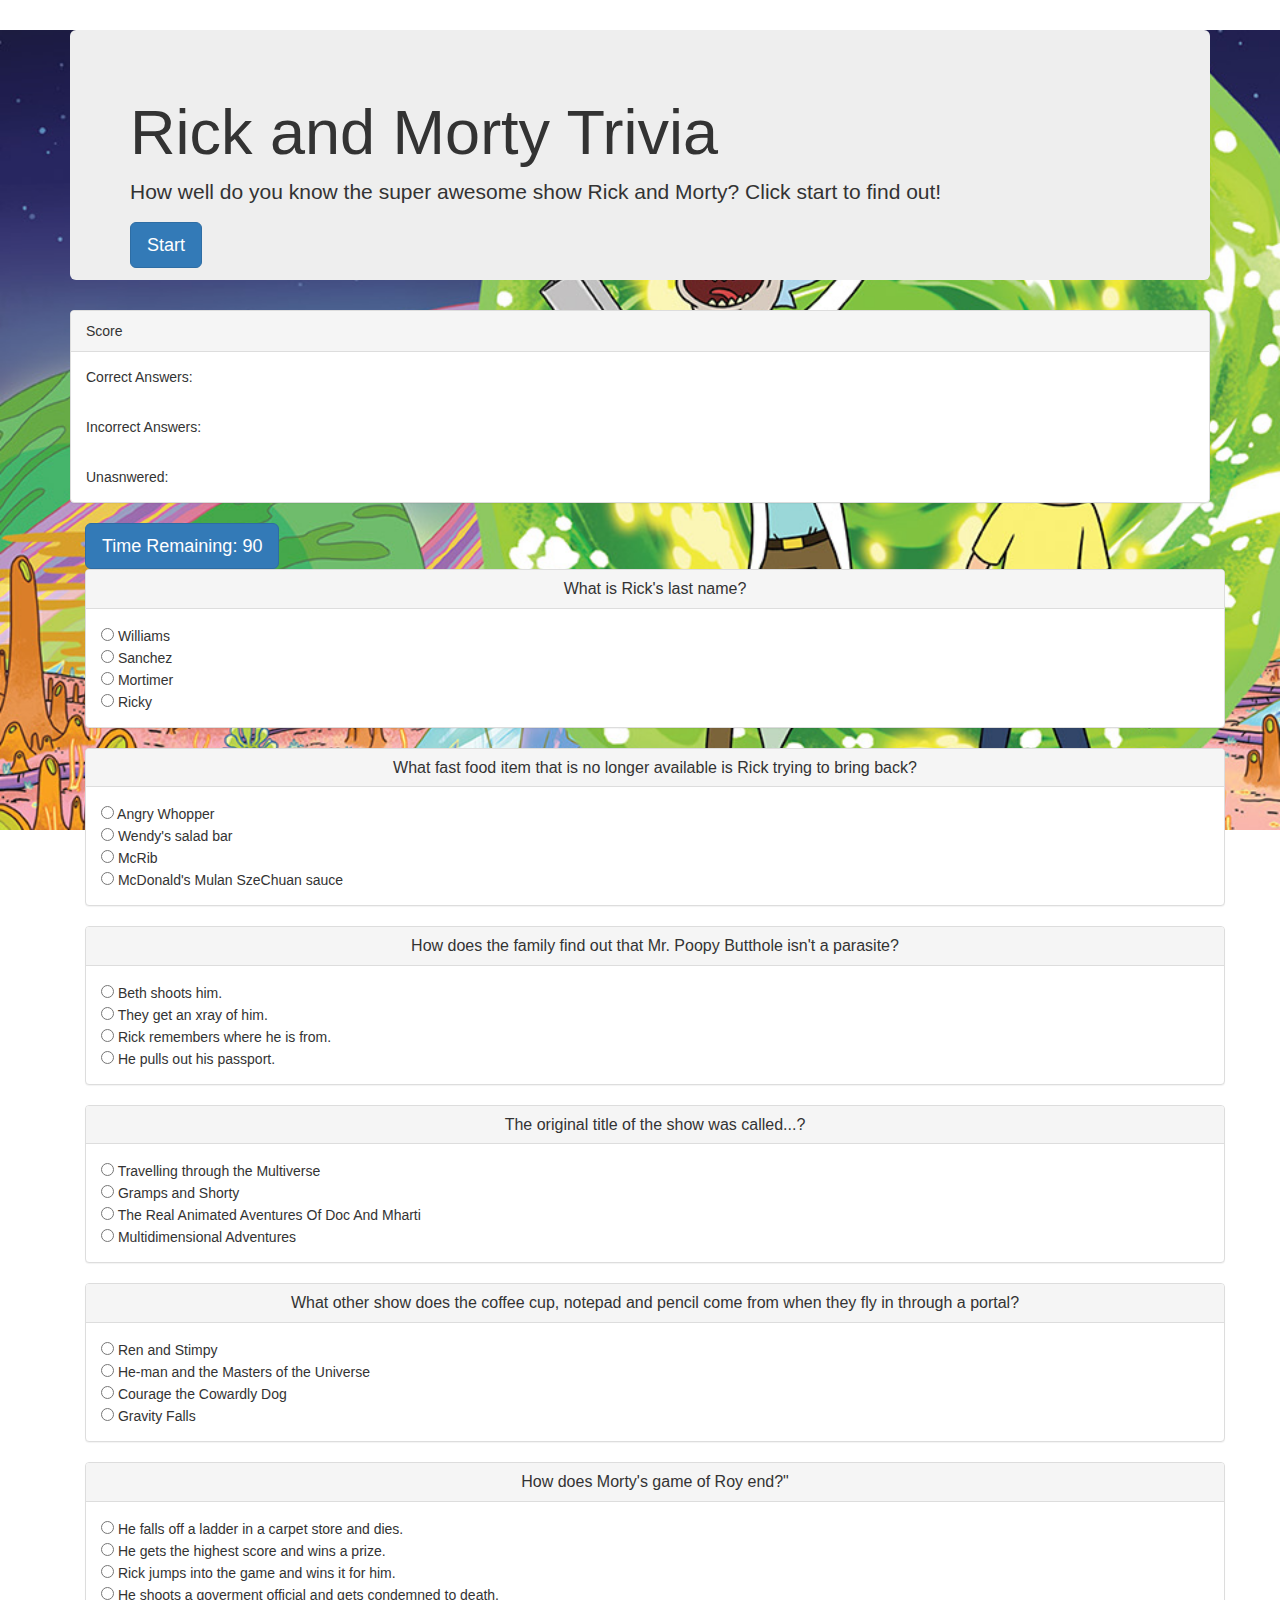
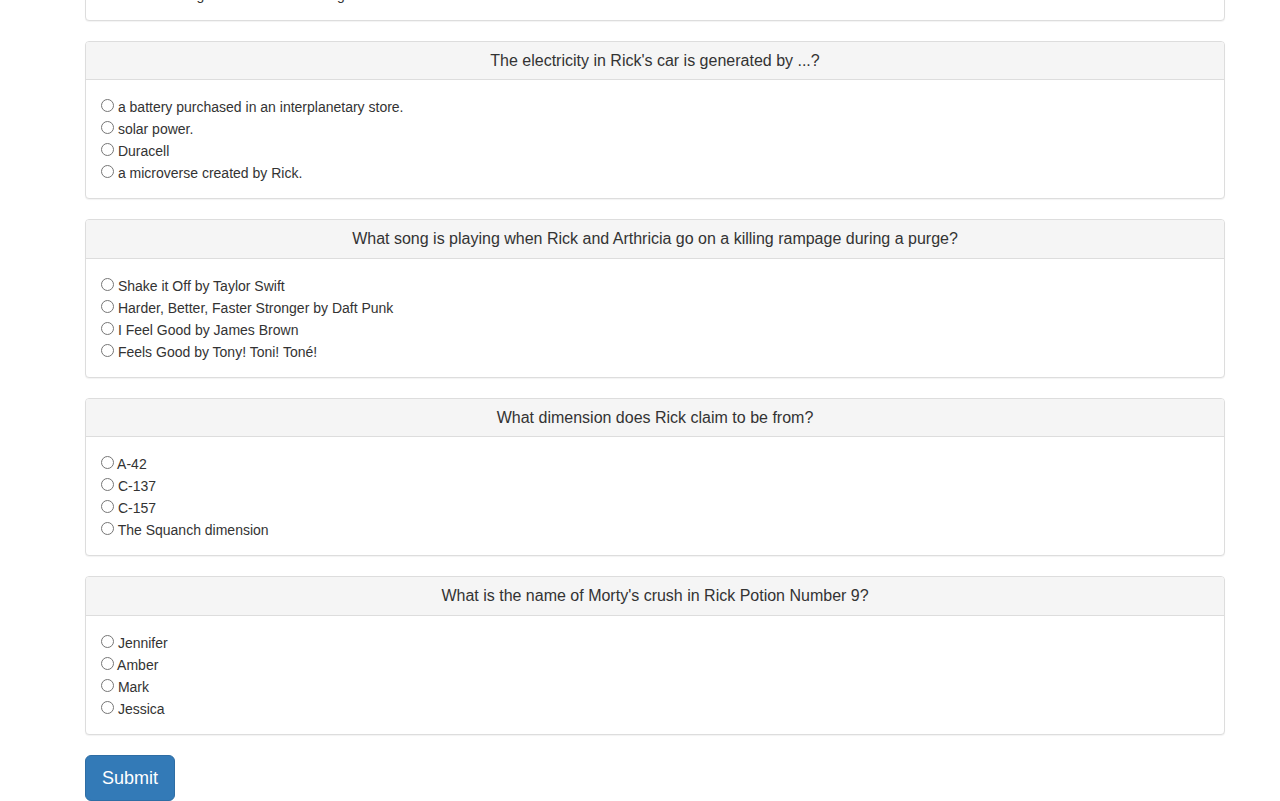
==== index.html @ 7e371748 "initial add, simple version" ====
<!DOCTYPE html>
<html lang="us">
<head>
	<meta charset="UTF-8">
	<title>Rick and Morty Trivia</title>
	<!-- Latest compiled and minified CSS -->
	<link rel="stylesheet" href="https://maxcdn.bootstrapcdn.com/bootstrap/3.3.7/css/bootstrap.min.css" integrity="sha384-BVYiiSIFeK1dGmJRAkycuHAHRg32OmUcww7on3RYdg4Va+PmSTsz/K68vbdEjh4u" crossorigin="anonymous">
	<!--JQuery link-->
	<script
	src="https://code.jquery.com/jquery-3.2.1.min.js"
	integrity="sha256-hwg4gsxgFZhOsEEamdOYGBf13FyQuiTwlAQgxVSNgt4="
	crossorigin="anonymous"></script>
	<link rel="stylesheet" type="text/css" href="assets/css/style.css">
</head>

<body>
	<!--background and main container begin-->
	<main id="background">
		<div class="row">
			<div class="container">

				<!--Heading-->
				<div class="row">
					<!--Container holding heading, instructions and start button-->
					<div class="container">
						<div class="jumbotron"> 
							<h1>Rick and Morty Trivia</h1>
							<p>How well do you know the super awesome show Rick and Morty?  Click start to find out!</p>
							<p><a class="btn btn-primary btn-lg" href="#" role="button id" id="startButton">Start</a></p>
						</div>
					</div>
				</div>


				<!--Score Display-->
				<div class="panel panel-default" id="scoreSection">
				<div class="panel-heading">Score</div>
					<div class="panel-body" id="correctAnswers">
						Correct Answers:
					</div>
					<div class="panel-body" id="incorrectAnswers">
						Incorrect Answers:
					</div>
					<div class="panel-body" id="unanswered">
						Unasnwered:
					</div>
				</div>





				<!--question and and answer section-->
				<!--question section-->
				<!--timer section-->
				<div class="container" id="questionSection">

				<div> 		
					<p id="timer" class="btn btn-primary btn-lg">Time Remaining: 90</p>
				</div>
				<div class="panel panel-default" id="questionSection">
					<div class="panel-heading" >
						<h3 class="panel-title text-center" id="question">
							What is Rick's last name?
						</h3>
					</div>
					<!--answer section-->
					<div class="panel-body">
						<div class="btn-group-vertical" role="group" aria-label="...">
							<form id="form1">
								<input type="radio" name="opt1" id="ans1">  Williams<br>
								<input type="radio" name="opt1" id="ans2">  Sanchez<br>
								<input type="radio" name="opt1" id="ans3">  Mortimer<br>
								<input type="radio" name="opt1" id="ans4">  Ricky<br>
							</form>	
						</div>
					</div>
				</div>

				<!--question2-->
				<div class="panel panel-default" id="questionSection">
					<div class="panel-heading" >
						<h3 class="panel-title text-center" id="question">
							What fast food item that is no longer available is Rick trying to bring back?
						</h3>
					</div>
					<!--answer section-->
					<div class="panel-body">
						<div class="btn-group-vertical" role="group" aria-label="...">
							<form id="form2">
								<input type="radio" name="opt2" id="ans5">  Angry Whopper<br>
								<input type="radio" name="opt2" id="ans6">  Wendy's salad bar<br>
								<input type="radio" name="opt2" id="ans7">  McRib<br>
								<input type="radio" name="opt2" id="ans8">  McDonald's Mulan SzeChuan sauce<br>
							</form>	
						</div>
					</div>
				</div>

				<!--question3-->
				<div class="panel panel-default" id="questionSection">
					<div class="panel-heading" >
						<h3 class="panel-title text-center" id="question">
							How does the family find out that Mr. Poopy Butthole isn't a parasite?
						</h3>
					</div>
					<!--answer section-->
					<div class="panel-body">
						<div class="btn-group-vertical" role="group" aria-label="...">
							<form id="form3">
								<input type="radio" name="opt3" id="ans9">  Beth shoots him.<br>
								<input type="radio" name="opt3" id="ans10">  They get an xray of him.<br>
								<input type="radio" name="opt3" id="ans11">  Rick remembers where he is from.<br>
								<input type="radio" name="opt3" id="ans12">  He pulls out his passport.<br>
							</form>	
						</div>
					</div>
				</div>

				<!--question4-->
				<div class="panel panel-default" id="questionSection">
					<div class="panel-heading" >
						<h3 class="panel-title text-center" id="question">
							The original title of the show was called...?
						</h3>
					</div>
					<!--answer section-->
					<div class="panel-body">
						<div class="btn-group-vertical" role="group" aria-label="...">
							<form id="form4">
								<input type="radio" name="opt4" id="ans13">  Travelling through the Multiverse<br>
								<input type="radio" name="opt4" id="ans14">  Gramps and Shorty<br>
								<input type="radio" name="opt4" id="ans15">  The Real Animated Aventures Of Doc And Mharti<br>
								<input type="radio" name="opt4" id="ans16">  Multidimensional Adventures<br>
							</form>	
						</div>
					</div>
				</div>

				<!--question5-->
				<div class="panel panel-default" id="questionSection">
					<div class="panel-heading" >
						<h3 class="panel-title text-center" id="question">
							What other show does the coffee cup, notepad and pencil come from when they fly in through a portal?
						</h3>
					</div>
					<!--answer section-->
					<div class="panel-body">
						<div class="btn-group-vertical" role="group" aria-label="...">
							<form id="form5">
								<input type="radio" name="opt5" id="ans17">  Ren and Stimpy<br>
								<input type="radio" name="opt5" id="ans18">  He-man and the Masters of the Universe<br>
								<input type="radio" name="opt5" id="ans19">  Courage the Cowardly Dog<br>
								<input type="radio" name="opt5" id="ans20">  Gravity Falls<br>
							</form>	
						</div>
					</div>
				</div>

				<!--question6-->
				<div class="panel panel-default" id="questionSection">
					<div class="panel-heading" >
						<h3 class="panel-title text-center" id="question">
							How does Morty's game of Roy end?"
						</h3>
					</div>
					<!--answer section-->
					<div class="panel-body">
						<div class="btn-group-vertical" role="group" aria-label="...">
							<form id="form6">
								<input type="radio" name="opt6" id="ans21">  He falls off a ladder in a carpet store and dies.<br>
								<input type="radio" name="opt6" id="ans22">  He gets the highest score and wins a prize.<br>
								<input type="radio" name="opt6" id="ans23">  Rick jumps into the game and wins it for him.<br>
								<input type="radio" name="opt6" id="ans24">  He shoots a goverment official and gets condemned to death.<br>
							</form>	
						</div>
					</div>
				</div>

				<!--question7-->
				<div class="panel panel-default" id="questionSection">
					<div class="panel-heading" >
						<h3 class="panel-title text-center" id="question">
							The electricity in Rick's car is generated by ...?
						</h3>
					</div>
					<!--answer section-->
					<div class="panel-body">
						<div class="btn-group-vertical" role="group" aria-label="...">
							<form id="form7">
								<input type="radio" name="opt7" id="ans25">  a battery purchased in an interplanetary store.<br>
								<input type="radio" name="opt7" id="ans26">  solar power.<br>
								<input type="radio" name="opt7" id="ans27">  Duracell<br>
								<input type="radio" name="opt7" id="ans28">  a microverse created by Rick.<br>
							</form>	
						</div>
					</div>
				</div>

				<!--question8-->
				<div class="panel panel-default" id="questionSection">
					<div class="panel-heading" >
						<h3 class="panel-title text-center" id="question">
							What song is playing when Rick and Arthricia go on a killing rampage during a purge?
						</h3>
					</div>
					<!--answer section-->
					<div class="panel-body">
						<div class="btn-group-vertical" role="group" aria-label="...">
							<form id="form8">
								<input type="radio" name="opt8" id="ans29">  Shake it Off by Taylor Swift<br>
								<input type="radio" name="opt8" id="ans30">  Harder, Better, Faster Stronger by Daft Punk<br>
								<input type="radio" name="opt8" id="ans31">  I Feel Good by James Brown<br>
								<input type="radio" name="opt8" id="ans32">  Feels Good by Tony! Toni! Toné!<br>
							</form>	
						</div>
					</div>
				</div>

				<!--question9-->
				<div class="panel panel-default" id="questionSection">
					<div class="panel-heading" >
						<h3 class="panel-title text-center" id="question">
							What dimension does Rick claim to be from?
						</h3>
					</div>
					<!--answer section-->
					<div class="panel-body">
						<div class="btn-group-vertical" role="group" aria-label="...">
							<form id="form9">
								<input type="radio" name="opt9" id="ans33">  A-42<br>
								<input type="radio" name="opt9" id="ans34">  C-137<br>
								<input type="radio" name="opt9" id="ans35">  C-157<br>
								<input type="radio" name="opt9" id="ans36">  The Squanch dimension<br>
							</form>	
						</div>
					</div>
				</div>

				<!--question10-->
				<div class="panel panel-default" id="questionSection">
					<div class="panel-heading" >
						<h3 class="panel-title text-center" id="question">
							What is the name of Morty's crush in Rick Potion Number 9?
						</h3>
					</div>
					<!--answer section-->
					<div class="panel-body">
						<div class="btn-group-vertical" role="group" aria-label="...">
							<form id="form10">
								<input type="radio" name="opt10" id="ans37">  Jennifer<br>
								<input type="radio" name="opt10" id="ans38">  Amber<br>
								<input type="radio" name="opt10" id="ans39">  Mark<br>
								<input type="radio" name="opt10" id="ans40">  Jessica<br>
							</form>	
						</div>
					</div>
				</div>
				<p class="btn btn-primary btn-lg" role="button id" id="submitButton">Submit</p>
				<div class="container">
				</div>

				

				
			

			<!--background and main container end-->
		</div>
	</div>
</main>

<!-- Latest compiled and minified JavaScript -->
<script src="https://maxcdn.bootstrapcdn.com/bootstrap/3.3.7/js/bootstrap.min.js" integrity="sha384-Tc5IQib027qvyjSMfHjOMaLkfuWVxZxUPnCJA7l2mCWNIpG9mGCD8wGNIcPD7Txa" crossorigin="anonymous"></script>
<script type="text/javascript" src="assets/js/logic.js"></script>
</body>




	</html>
---- assets/css/style.css ----
main {
	margin-top: 30px;
	background-image: url("../images/background.jpg");
	background-size:cover;
	height: 800px;
}

.btn-group-vertical {
	width: 100%;
}



.jumbotron {
	height: 250px;
}
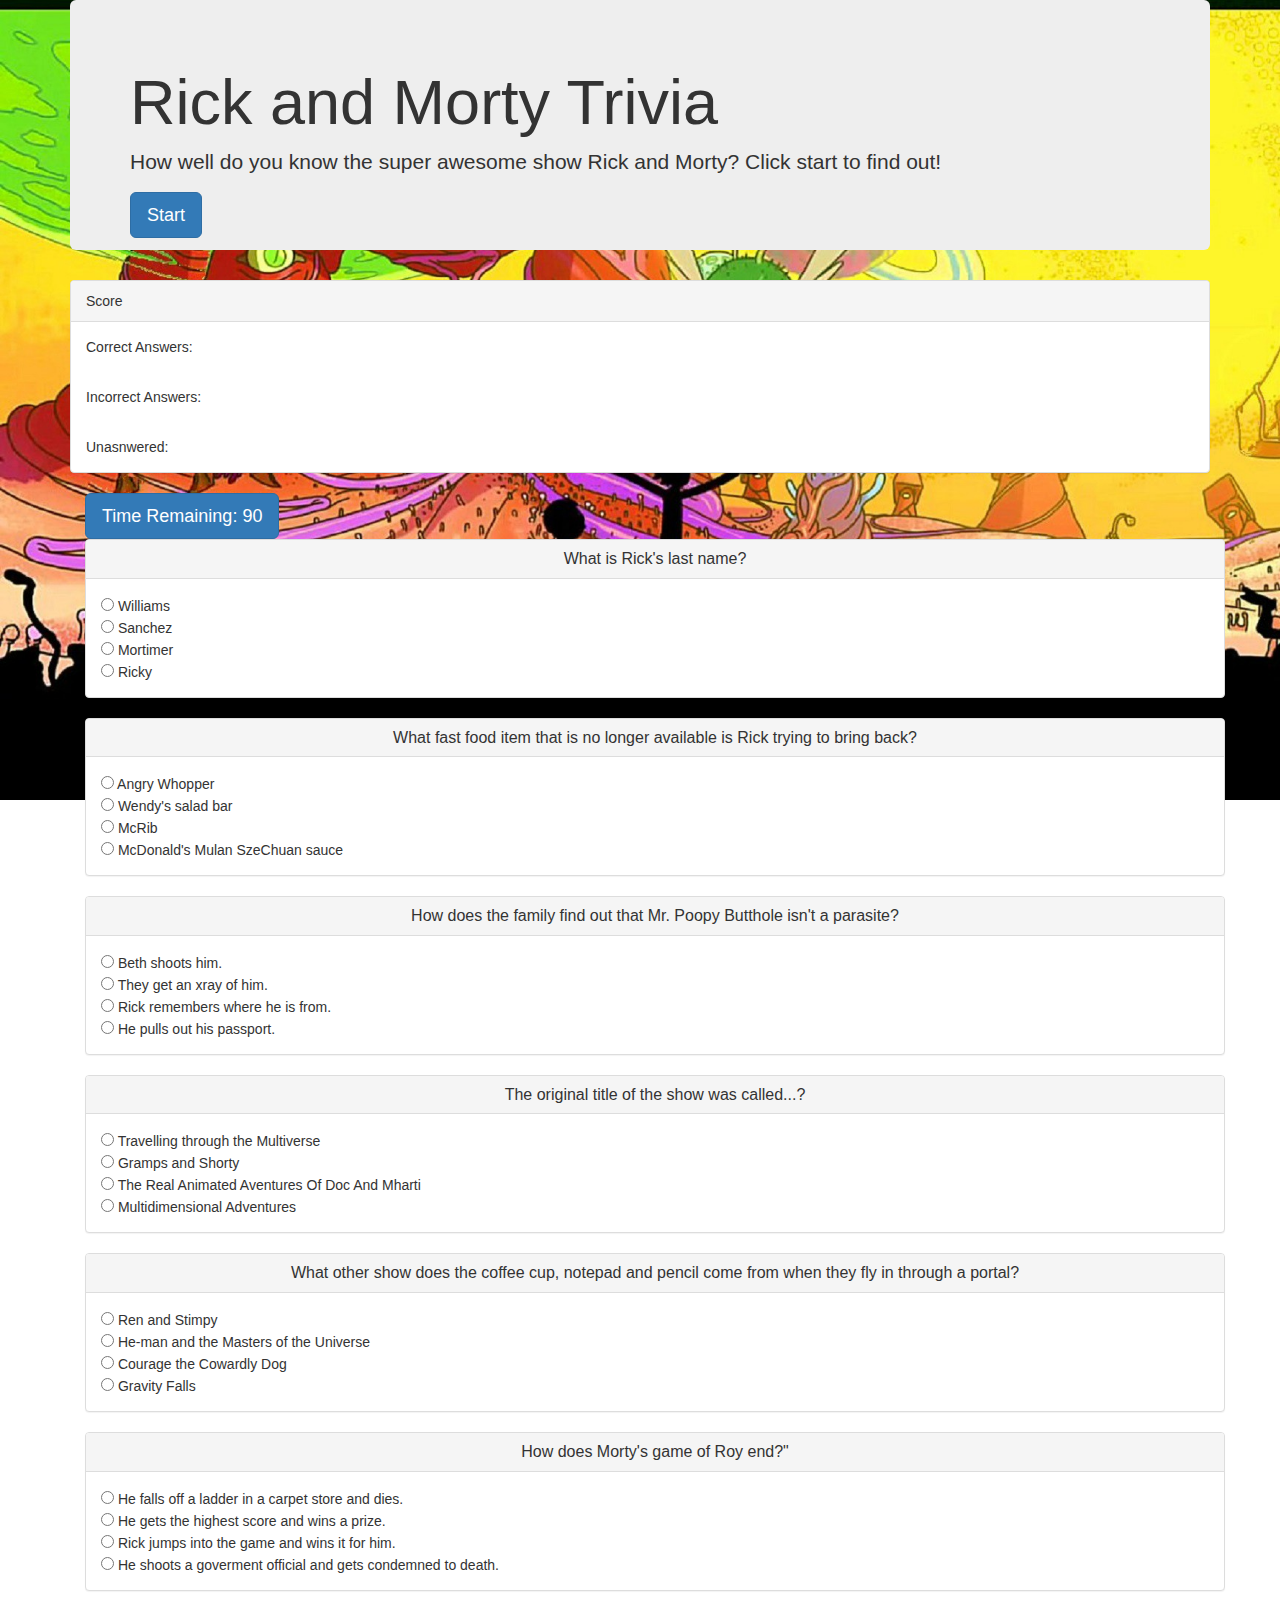
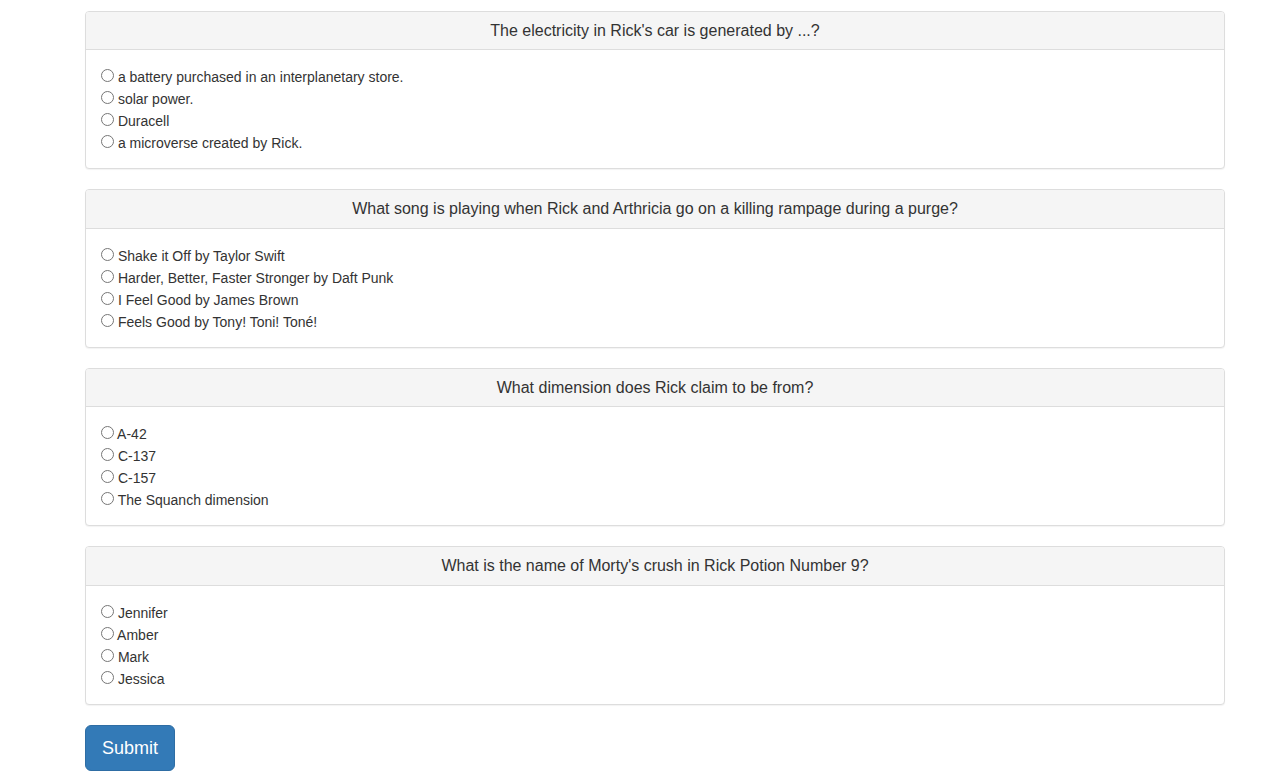
==== commit 60015c6b: "changed notes" ====
--- a/index.html
+++ b/index.html
@@ -263,9 +263,6 @@
 
 				
 
-				
-			
-
 			<!--background and main container end-->
 		</div>
 	</div>
@@ -273,7 +270,7 @@
 
 <!-- Latest compiled and minified JavaScript -->
 <script src="https://maxcdn.bootstrapcdn.com/bootstrap/3.3.7/js/bootstrap.min.js" integrity="sha384-Tc5IQib027qvyjSMfHjOMaLkfuWVxZxUPnCJA7l2mCWNIpG9mGCD8wGNIcPD7Txa" crossorigin="anonymous"></script>
-<script type="text/javascript" src="assets/js/logic.js"></script>
+<script type="text/javascript" src="assets/js/app.js"></script>
 </body>
 
 
--- a/assets/css/style.css
+++ b/assets/css/style.css
@@ -1,5 +1,4 @@
 main {
-	margin-top: 30px;
 	background-image: url("../images/background.jpg");
 	background-size:cover;
 	height: 800px;
@@ -10,7 +9,6 @@
 }
 
 
-
 .jumbotron {
 	height: 250px;
 }
